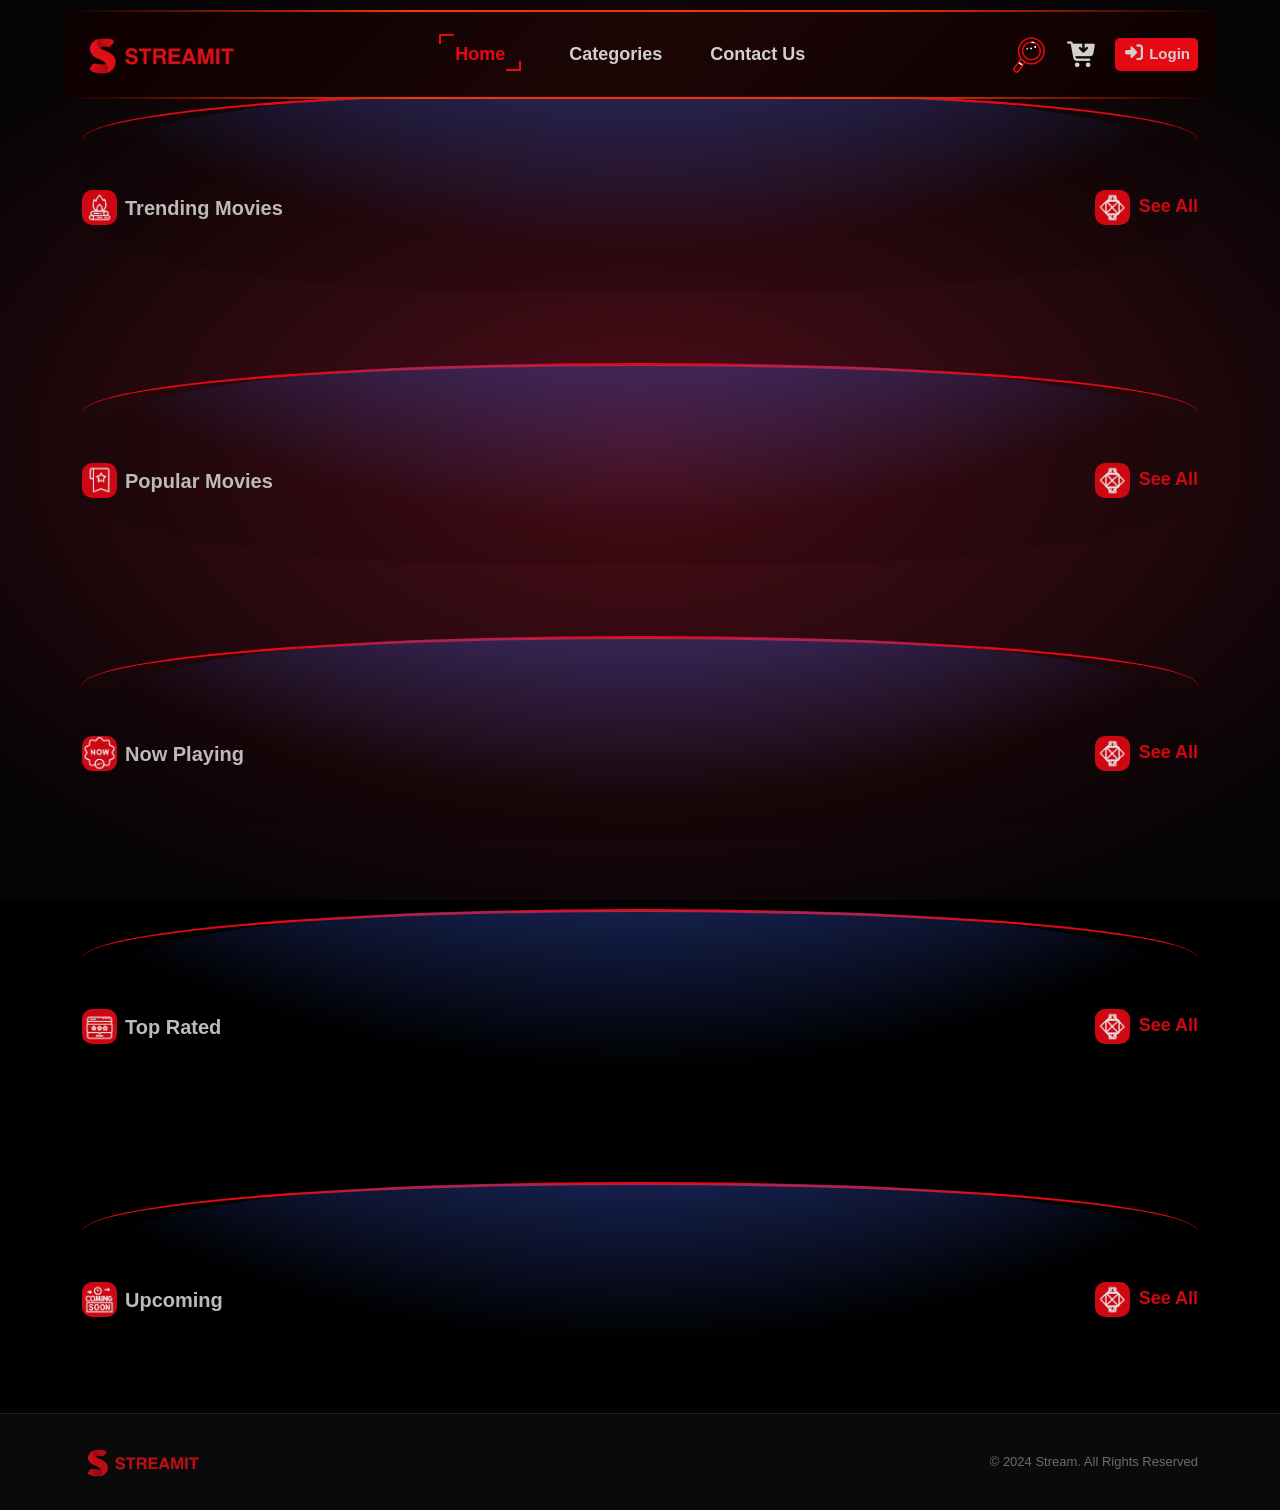
==== Home/index.html @ dde56bb0 "add the files of Movie" ====
<!DOCTYPE html>
<html lang="en">

<head>
    <meta charset="UTF-8">
    <meta name="viewport" content="width=device-width, initial-scale=1.0">
    <title>Home</title>
    <link rel="icon" href="../global/images/logo.png">
    <link rel="stylesheet" href="../global/css/all.min.css">
    <link rel="stylesheet" href="../global/css/plugins/bootstrap.css">
    <link rel="stylesheet" href="css/plugins/swiper.css">
    <link rel="stylesheet" href="../global/css/global.css">
    <link rel="stylesheet" href="css/home.css">
</head>

<body>
    <div class="backgrounds"></div>
    <!-- *Navigation Bar -->
    <nav class="navbar navbar-expand-lg">
        <div class="effect"></div>
        <div class="container">
            <a class="navbar-brand" href="./index.html">
                <img src="../global/images/stream_logo.png" class="img-fluid" alt="">
            </a>
            <button class="navbar-toggler" type="button" data-bs-toggle="collapse"
                data-bs-target="#navbarSupportedContent" aria-controls="navbarSupportedContent" aria-expanded="false"
                aria-label="Toggle navigation">
                <span></span>
                <span class="middel my-2"></span>
                <span></span>
            </button>
            <div class="collapse navbar-collapse" id="navbarSupportedContent">
                <ul class="navbar-nav m-auto mb-2 mb-lg-0 d-flex justify-content-center align-items-center">

                    <li class="nav-item link me-lg-3">
                        <a class="nav-link p-3 active" aria-current="page" href="./index.html">Home</a>
                    </li>

                    <li class="nav-item link ms-lg-3">
                        <a class="nav-link p-3" href="#">Categories</a>
                    </li>

                    <li class="nav-item link ms-lg-3">
                        <a class="nav-link p-3" href="../contact_us/contact.html">Contact Us</a>
                    </li>
                </ul>

                <ul class="navbar-nav icons d-flex align-items-center justify-content-center flex-row flex-wrap">

                </ul>
            </div>
        </div>
    </nav>

    <!-- * Header -->
    <header id="Home" class="mb-5">
        <div class="swiper mySwiper position-relative">
            <div class="swiper-wrapper">
            </div>
            <div class="ping part1 position-absolute">
                <div class="swiper-button-next icon d-none d-lg-flex"></div>
            </div>
            <div class="ping part2 position-absolute">
                <div class="swiper-button-prev icon d-none d-lg-flex"></div>
            </div>
        </div>
    </header>

    <!-- *section trending -->
    <section id="Trending" class="cardsMovies" data-name="trending">
        <div class="container">
            <div class="line-effect"></div>
            <div class="body d-flex align-items-center justify-content-between">
                <div class="head d-flex align-items-center justify-content-center">
                    <img src="images/bonfire.gif" alt="" class="img-fluid me-2 gif">
                    <h2 class="text-center mb-0"> Trending Movies </h2>
                </div>

                <div class="see-all">
                    <img src="images/abstract-shape.gif" alt="" class="img-fluid me-1 gif">
                    <a href="#" class="text-decoration-none">See All</a>
                </div>
            </div>

            <div class="content mt-5">
                <div class="container">
                    <div class="swiper moviesSwiper">
                        <div class="swiper-wrapper">

                        </div>
                        <div class="swiper-button-next arrow next"></div>
                        <div class="swiper-button-prev arrow prev"></div>
                    </div>
                </div>
            </div>
        </div>
    </section>

    <!--* section popular -->
    <section id="Popular" class="mb-5 cardsMovies" data-name="popular">
        <div class="container">
            <div class="line-effect"></div>
            <div class="body d-flex align-items-center justify-content-between">
                <div class="head d-flex align-items-center justify-content-center">
                    <img src="images/bookmark.gif" alt="" class="img-fluid me-2 gif">
                    <h2 class="text-center mb-0"> Popular Movies</h2>
                </div>

                <div class="see-all">
                    <img src="images/abstract-shape.gif" alt="" class="img-fluid me-1 gif">
                    <a href="#" class="text-decoration-none">See All</a>
                </div>
            </div>

            <div class="content mt-5">
                <div class="container">
                    <div class="swiper moviesSwiper">
                        <div class="swiper-wrapper">

                        </div>
                        <div class="swiper-button-next arrow next"></div>
                        <div class="swiper-button-prev arrow prev"></div>
                    </div>
                </div>
            </div>
        </div>
    </section>

    <!--* section Now playing -->
    <section id="Now" class="mb-5 cardsMovies" data-name="nowPlaying">
        <div class="container">
            <div class="line-effect"></div>
            <div class="body d-flex align-items-center justify-content-between">
                <div class="head d-flex align-items-center justify-content-center">
                    <img src="images/now.gif" alt="" class="img-fluid me-2 gif">
                    <h2 class="text-center mb-0"> Now Playing </h2>
                </div>

                <div class="see-all">
                    <img src="images/abstract-shape.gif" alt="" class="img-fluid me-1 gif">
                    <a href="#" class="text-decoration-none">See All</a>
                </div>
            </div>

            <div class="content mt-5">
                <div class="container">
                    <div class="swiper moviesSwiper">
                        <div class="swiper-wrapper">

                        </div>
                        <div class="swiper-button-next arrow next"></div>
                        <div class="swiper-button-prev arrow prev"></div>
                    </div>
                </div>
            </div>
        </div>
    </section>

    <!-- * section top rated -->
    <section id="TopRated" class="mb-5 cardsMovies" data-name="topRated">
        <div class="container">
            <div class="line-effect"></div>
            <div class="body d-flex align-items-center justify-content-between">
                <div class="head d-flex align-items-center justify-content-center">
                    <img src="images/window-review.gif" alt="" class="img-fluid me-2 gif">
                    <h2 class="text-center mb-0"> Top Rated</h2>
                </div>

                <div class="see-all">
                    <img src="images/abstract-shape.gif" alt="" class="img-fluid me-1 gif">
                    <a href="#" class="text-decoration-none">See All</a>
                </div>
            </div>

            <div class="content mt-5">
                <div class="container">
                    <div class="swiper moviesSwiper">
                        <div class="swiper-wrapper">

                        </div>
                        <div class="swiper-button-next arrow next"></div>
                        <div class="swiper-button-prev arrow prev"></div>
                    </div>
                </div>
            </div>
        </div>
    </section>

    <!-- * section upcoming -->
    <section id="Upcoming" class="mb-5 cardsMovies" data-name="upcoming">
        <div class="container">
            <div class="line-effect"></div>
            <div class="body d-flex align-items-center justify-content-between">
                <div class="head d-flex align-items-center justify-content-center">
                    <img src="images/coming-soon.gif" alt="" class="img-fluid me-2 gif">
                    <h2 class="text-center mb-0"> Upcoming</h2>
                </div>

                <div class="see-all">
                    <img src="images/abstract-shape.gif" alt="" class="img-fluid me-1 gif">
                    <a href="#" class="text-decoration-none">See All</a>
                </div>
            </div>

            <div class="content mt-5">
                <div class="container">
                    <div class="swiper moviesSwiper">
                        <div class="swiper-wrapper">

                        </div>
                        <div class="swiper-button-next arrow next"></div>
                        <div class="swiper-button-prev arrow prev"></div>
                    </div>
                </div>
            </div>
        </div>
    </section>

    <!-- * popup video -->
    <div class="popup" data-name="video">
        <div class="box">
            <iframe width="100%" height="100%" allowfullscreen src="https://www.youtube-nocookie.com/embed/"
                frameborder="0"></iframe>
        </div>
    </div>


    <!--* popup cart -->
    <div class="popup" data-name="cart">
        <div class="box py-4 px-3">
            <div class="head mb-4">
                <p>Cart (1)</p>
                <div class="exit" onclick="closePopup()">
                    <i class="fa-solid fa-delete-left"></i>
                </div>
            </div>
            <div class="empty d-none justify-content-center align-items-center flex-column w-100 h-100 text-center">
                <div class="item">
                    <img src="images/empty-cart-img.png" class="img-fluid" alt="">
                    <p class="mb-0 mt-4">Your bag is empty add a few items</p>
                </div>
            </div>
            <div class="cards">
                <div class="row">
                    
                </div>
            </div>
        </div>
    </div>


    <!-- * Footer -->
    <footer class="py-4 mt-5">
        <div class="container">
            <div class="row align-items-center">
                <div class="col-6">
                    <img src="../global/images/stream_logo.png" class="img-fluid" alt="">
                </div>
                <div class="col-6 text-center text-md-end">
                    <p class="mb-0">© 2024 Stream. All Rights Reserved</p>
                </div>
            </div>
        </div>
    </footer>

    <script src="js/plugins/swiper.js"></script>
    <script src="../global/js/plugins/bootstrap.js"></script>
    <script src="../global/js/globalFunction.js"></script>
    <script src="js/homeFunction.js"></script>
    <script src="../global/js/global.js"></script>
    <script src="js/home.js"></script> 

</body>

</html>
---- global/css/global.css ----
:root {
  --mainColor: #E50914;
  --secondColor: #BDF0C1;
  --textColor-first: #000000;
  --textColor-second: #D1D0CF;
}

.navbar {
  position: fixed;
  top: 10px;
  right: initial;
  bottom: initial;
  left: 50%;
  z-index: 1000;
  width: 90%;
  height: initial;
  transform: translate(-50%);
  background: linear-gradient(135deg, #0d0000 0%, #1c0606 50%, #0d0000 100%);
  border-radius: 10px;
}
.navbar::before, .navbar::after {
  content: "";
  display: block;
  width: 100%;
  height: 1.5px;
  position: absolute;
  top: initial;
  right: initial;
  bottom: initial;
  left: 0;
  z-index: initial;
  background: linear-gradient(90deg, transparent 0%, #ff3300 30%, #ff2f00 50%, #ff3300 70%, transparent 100%);
  animation: topline 3s ease-in-out infinite;
}
.navbar::before {
  top: 0;
}
.navbar::after {
  bottom: 0;
}
@keyframes topline {
  0%, 100% {
    opacity: 0.3;
  }
  50% {
    opacity: 1;
  }
}
.navbar .effect {
  position: absolute;
  top: 0;
  right: initial;
  bottom: initial;
  left: -15%;
  z-index: 1;
  width: 100px;
  height: 100%;
  background: linear-gradient(90deg, transparent, rgba(255, 40, 0, 0.02), rgba(255, 40, 0, 0.05), rgba(255, 40, 0, 0.02), transparent);
  animation: effect 4s linear infinite;
}
@keyframes effect {
  0% {
    left: -15%;
  }
  100% {
    left: 115%;
  }
}
.navbar .navbar-brand {
  width: 12%;
}
@media (max-width: 1300px) {
  .navbar .navbar-brand {
    width: 40%;
  }
}
@media (min-width: 576px) and (max-width: 1300px) {
  .navbar .navbar-brand {
    width: 30%;
  }
}
@media (min-width: 768px) and (max-width: 1300px) {
  .navbar .navbar-brand {
    width: 25%;
  }
}
@media (min-width: 992px) and (max-width: 1300px) {
  .navbar .navbar-brand {
    width: 20%;
  }
}
@media (min-width: 1181px) and (max-width: 1300px) {
  .navbar .navbar-brand {
    width: 14%;
  }
}
.navbar .navbar-toggler {
  border: 1px solid var(--mainColor);
  box-shadow: none;
  width: 45px;
  height: 40px;
  padding: 0;
}
.navbar .navbar-toggler span {
  width: 70%;
  margin: auto;
  height: 2px;
  background-color: var(--mainColor);
  display: block;
}
.navbar .collapse ul li {
  font-weight: 600;
  position: relative;
  font-size: 18px;
  color: var(--textColor-second);
}
.navbar .collapse ul li.dropdown a.dropdown-toggle i {
  font-size: 18px;
}
.navbar .collapse ul li.dropdown a.dropdown-toggle::after {
  content: initial;
}
.navbar .collapse ul li.dropdown a.dropdown-toggle {
  padding: 10px;
  border: 2px solid var(--mainColor);
  border-radius: 10px;
  color: var(--textColor-second);
}
.navbar .collapse ul li.dropdown ul {
  background: linear-gradient(135deg, #0d0000 0%, #1c0606 50%, #0d0000 100%);
}
.navbar .collapse ul li.link a {
  color: var(--textColor-second);
}
.navbar .collapse ul li.link a::after, .navbar .collapse ul li.link a::before {
  content: "";
  display: block;
  width: 15px;
  height: 10px;
  position: absolute;
  top: initial;
  right: initial;
  bottom: initial;
  left: initial;
  z-index: initial;
  transform: translateY(-7px) rotate(45deg);
  transition: all 0.5s;
  opacity: 0;
}
.navbar .collapse ul li.link a::before {
  left: 0;
  border-top: 2px solid var(--mainColor);
  border-left: 2px solid var(--mainColor);
}
.navbar .collapse ul li.link a::after {
  right: 0;
  border-bottom: 2px solid var(--mainColor);
  border-right: 2px solid var(--mainColor);
}
.navbar .collapse ul li.link a:hover, .navbar .collapse ul li.link a.active {
  color: var(--mainColor);
}
.navbar .collapse ul li.link a:hover::after, .navbar .collapse ul li.link a:hover::before, .navbar .collapse ul li.link a.active::after, .navbar .collapse ul li.link a.active::before {
  opacity: 1;
  transform: translateY(-7px) rotate(0);
}
.navbar .collapse ul li i {
  color: var(--textColor-second);
  font-size: 25px;
  cursor: pointer;
  transition: all 0.3s;
}
.navbar .collapse ul li i:hover {
  color: var(--mainColor);
}
.navbar .collapse ul.icons li {
  position: relative;
}
.navbar .collapse ul.icons li span i {
  font-size: 18px;
}
@media (max-width: 1300px) {
  .navbar .collapse ul.icons li.searchLi {
    width: 100%;
    margin-bottom: 14px;
  }
}
@media (min-width: 768px) and (max-width: 1300px) {
  .navbar .collapse ul.icons li.searchLi {
    width: initial;
    margin-bottom: initial;
  }
}
.navbar .collapse ul.icons li img.seaGif {
  width: 45px !important;
  height: 45px !important;
  cursor: pointer;
  transition: all 0.5s;
  opacity: 1;
  pointer-events: initial;
}
.navbar .collapse ul.icons li img.seaGif.hide {
  transform: translateX(30px);
  opacity: 0;
  pointer-events: none;
}
.navbar .collapse ul.icons li input {
  position: absolute;
  top: 50%;
  right: -500%;
  bottom: initial;
  left: initial;
  z-index: initial;
  width: 250px;
  height: 40px;
  transform: translateY(-50%);
  background-color: var(--textColor-first);
  border: 1px solid var(--mainColor);
  box-shadow: none;
  color: var(--textColor-second);
  transition: all 0.5s;
  opacity: 0;
  pointer-events: none;
}
@media (min-width: 992px) and (max-width: 1300px) {
  .navbar .collapse ul.icons li input {
    width: 160px;
  }
}
@media (min-width: 1181px) and (max-width: 1300px) {
  .navbar .collapse ul.icons li input {
    width: 250px;
  }
}
.navbar .collapse ul.icons li input::placeholder {
  color: var(--textColor-second);
}
.navbar .collapse ul.icons li input.active {
  right: 0;
}
@media (max-width: 1300px) {
  .navbar .collapse ul.icons li input.active {
    right: 50%;
    transform: translate(50%, -50%);
  }
}
@media (min-width: 768px) and (max-width: 1300px) {
  .navbar .collapse ul.icons li input.active {
    right: 0;
    transform: translateY(-50%);
  }
}
.navbar .collapse ul.icons li input.active {
  opacity: 1;
  pointer-events: initial;
  transition-delay: 0.2s;
}
.navbar .collapse ul.icons li .search-results {
  position: absolute;
  top: 100%;
  right: 0;
  bottom: initial;
  left: initial;
  z-index: 999;
  width: 250px;
  max-height: 400px;
  overflow-y: auto;
  background-color: #1a1a1a;
  border-radius: 5px;
  display: none;
}
@media (max-width: 1300px) {
  .navbar .collapse ul.icons li .search-results {
    max-height: 200px;
  }
}
@media (min-width: 576px) and (max-width: 1300px) {
  .navbar .collapse ul.icons li .search-results {
    max-height: 210px;
  }
}
@media (min-width: 992px) and (max-width: 1300px) {
  .navbar .collapse ul.icons li .search-results {
    max-height: 400px;
  }
}
.navbar .collapse ul.icons li .search-results::-webkit-scrollbar {
  width: 5px;
}
.navbar .collapse ul.icons li .search-results::-webkit-scrollbar-track {
  background: transparent;
}
.navbar .collapse ul.icons li .search-results::-webkit-scrollbar-thumb {
  background-color: rgba(255, 255, 255, 0.2);
  border-radius: 10px;
}
.navbar .collapse ul.icons li .search-results::-webkit-scrollbar-thumb:hover {
  background-color: rgba(255, 255, 255, 0.4);
}
.navbar .collapse ul.icons li .search-results.show {
  display: block;
}
.navbar .collapse ul.icons li .search-results .item {
  padding: 8px 12px;
  cursor: pointer;
  color: var(--textColor-second);
}
.navbar .collapse ul.icons li .search-results .item:hover {
  background-color: rgba(255, 255, 255, 0.1);
}
.navbar .collapse ul.icons li .search-results .item img {
  width: 60px;
  height: 80px;
  object-fit: cover;
  margin-right: 10px;
  border-radius: 3px;
}
@media (max-width: 1300px) {
  .navbar .collapse ul.icons li .search-results .item img {
    width: 40px;
    height: 60px;
  }
}
.navbar .collapse ul.icons li .search-results .no-result {
  padding: 12px;
  text-align: center;
  color: #aaa;
}

.cardsMovies {
  margin-block: 90px;
}
.cardsMovies .content .moviesSwiper .swiper-slide {
  position: relative;
  border-radius: 5px;
  overflow: hidden;
  height: 300px;
}
.cardsMovies .content .moviesSwiper .swiper-slide img {
  transition: all 0.5s;
  object-fit: cover;
  height: 100%;
  width: 100%;
}
.cardsMovies .content .moviesSwiper .swiper-slide .body {
  position: absolute;
  top: 0;
  right: initial;
  bottom: initial;
  left: 0;
  z-index: initial;
  background-color: rgba(0, 0, 0, 0.5);
  width: 100%;
  opacity: 0;
  transition: all 0.3s;
}
.cardsMovies .content .moviesSwiper .swiper-slide .body .layout {
  color: var(--textColor-second);
  width: 100%;
  transform: translateY(100%);
}
.cardsMovies .content .moviesSwiper .swiper-slide .body .layout ul.type li {
  background-color: rgb(47, 37, 4);
  color: var(--textColor-second);
  font-size: 11px;
  padding: 5px;
  border-radius: 5px;
}
@media (max-width: 1300px) {
  .cardsMovies .content .moviesSwiper .swiper-slide .body .layout ul.type li {
    font-size: 13px;
  }
}
@media (min-width: 371px) and (max-width: 1300px) {
  .cardsMovies .content .moviesSwiper .swiper-slide .body .layout ul.type li {
    font-size: 12px;
  }
}
.cardsMovies .content .moviesSwiper .swiper-slide .body .layout h6 {
  font-size: 15px;
  font-weight: 600;
  color: var(--textColor-second);
}
@media (min-width: 371px) and (max-width: 1300px) {
  .cardsMovies .content .moviesSwiper .swiper-slide .body .layout h6 {
    font-size: 14px;
  }
}
.cardsMovies .content .moviesSwiper .swiper-slide .body .layout ul.cat li {
  color: #AAAAA9;
  font-size: 12px;
}
@media (max-width: 1300px) {
  .cardsMovies .content .moviesSwiper .swiper-slide .body .layout ul.cat li {
    font-weight: 700;
    font-size: 11px;
  }
}
.cardsMovies .content .moviesSwiper .swiper-slide .body .layout .back_drop .add_cart {
  position: relative;
}
.cardsMovies .content .moviesSwiper .swiper-slide .body .layout .back_drop .add_cart .text {
  position: absolute;
  top: -50px;
  right: initial;
  bottom: initial;
  left: 0;
  z-index: 4;
  font-size: 15px;
  border-radius: 5px;
  background-color: var(--textColor-first);
  width: max-content;
  padding: 8px;
  opacity: 0;
  transition-duration: 0.2s;
}
.cardsMovies .content .moviesSwiper .swiper-slide .body .layout .back_drop .add_cart img {
  width: 40px;
  height: 40px;
  cursor: pointer;
  transition: all 0.5s;
}
.cardsMovies .content .moviesSwiper .swiper-slide .body .layout .back_drop .add_cart img.add {
  transform: translateX(0);
}
.cardsMovies .content .moviesSwiper .swiper-slide .body .layout .back_drop .add_cart img.add.hide {
  transform: translateX(-300%);
}
.cardsMovies .content .moviesSwiper .swiper-slide .body .layout .back_drop .add_cart img.delete {
  transform: translateX(-300%);
}
.cardsMovies .content .moviesSwiper .swiper-slide .body .layout .back_drop .add_cart img.delete.show {
  transform: translateX(0);
}
@media (min-width: 371px) and (max-width: 1300px) {
  .cardsMovies .content .moviesSwiper .swiper-slide .body .layout .back_drop .add_cart img {
    width: 30px;
    height: 30px;
  }
}
.cardsMovies .content .moviesSwiper .swiper-slide .body .layout .back_drop .add_cart:hover .text {
  opacity: 1;
}
.cardsMovies .content .moviesSwiper .swiper-slide .body .layout .back_drop .btn {
  border: none;
}
@media (min-width: 371px) and (max-width: 1300px) {
  .cardsMovies .content .moviesSwiper .swiper-slide .body .layout .back_drop .btn {
    font-size: 12px;
  }
}
.cardsMovies .content .moviesSwiper .swiper-slide:hover img {
  transform: scale(1.2);
}
.cardsMovies .content .moviesSwiper .swiper-slide:hover .body {
  opacity: 1;
}
.cardsMovies .content .moviesSwiper .swiper-slide:hover .body .layout {
  transform: translateY(0);
  transition: all 0.5s;
}

footer {
  background-color: #0a0a0a;
  border-top: 1px solid rgba(255, 255, 255, 0.08);
}
footer .container .row img {
  width: 120px;
  opacity: 0.85;
  transition: opacity 0.3s;
}
footer .container .row img:hover {
  opacity: 1;
}
footer .container .row p {
  color: rgba(255, 255, 255, 0.4);
  font-size: 13px;
}

body {
  position: relative;
  background-color: var(--textColor-first);
  font-family: "Roboto", sans-serif;
}
body::-webkit-scrollbar {
  width: 5px;
}
body::-webkit-scrollbar-track {
  background: transparent;
}
body::-webkit-scrollbar-thumb {
  background-color: rgba(255, 255, 255, 0.2);
  border-radius: 10px;
}
body::-webkit-scrollbar-thumb:hover {
  background-color: rgba(255, 255, 255, 0.4);
}

.mainColor {
  color: var(--mainColor);
  font-weight: 700;
}

/* *custom scrollbar */
html::-webkit-scrollbar {
  width: 10px;
}

html::-webkit-scrollbar-track {
  background: #333435;
}

html::-webkit-scrollbar-thumb {
  background-color: var(--main-color);
  border-radius: 15px;
}

.popup {
  position: fixed;
  top: 0;
  right: initial;
  bottom: initial;
  left: 0;
  z-index: 10000;
  width: 100%;
  height: 100%;
  backdrop-filter: blur(2px);
  background-color: rgba(0, 0, 0, 0.5);
  display: flex;
  justify-content: center;
  align-items: center;
  display: none;
}
.popup.active {
  display: flex;
}
.popup .box {
  width: 50%;
  height: 400px;
  opacity: 0;
  transition-duration: 1s;
}
.popup.show .box {
  opacity: 1;
}
.popup[data-name=cart] {
  display: none;
  height: 100%;
  overflow-y: auto;
}
.popup[data-name=cart] .box {
  margin: 20px auto;
  transform: translateY(-200%);
  transition: all 1s;
  opacity: 1;
  position: relative;
  background-color: #17171B;
  color: var(--textColor-second);
  border-radius: 10px;
  height: auto;
}
@media (max-width: 1300px) {
  .popup[data-name=cart] .box {
    width: 300px;
  }
}
@media (min-width: 576px) and (max-width: 1300px) {
  .popup[data-name=cart] .box {
    width: 400px;
  }
}
@media (min-width: 768px) and (max-width: 1300px) {
  .popup[data-name=cart] .box {
    width: 500px;
  }
}
@media (min-width: 992px) and (max-width: 1300px) {
  .popup[data-name=cart] .box {
    width: 700px;
  }
}
.popup[data-name=cart] .box .head p {
  font-size: 25px;
  font-weight: 600;
}
.popup[data-name=cart] .box .head .exit {
  position: absolute;
  top: 25px;
  right: 20px;
  bottom: initial;
  left: initial;
  z-index: initial;
}
.popup[data-name=cart] .box .head .exit i {
  cursor: pointer;
  color: var(--textColor-second);
  transition: all 0.3s;
  font-size: 25px;
}
.popup[data-name=cart] .box .head .exit i:hover {
  color: var(--mainColor);
}
.popup[data-name=cart] .box .empty .item {
  width: 300px;
  height: auto;
}
@media (max-width: 1300px) {
  .popup[data-name=cart] .box .empty .item {
    width: 200px;
  }
  .popup[data-name=cart] .box .empty .item p {
    font-size: 12px;
  }
}
@media (min-width: 768px) and (max-width: 1300px) {
  .popup[data-name=cart] .box .empty .item {
    width: 250px;
  }
  .popup[data-name=cart] .box .empty .item p {
    font-size: 16px;
  }
}
.popup[data-name=cart] .box .cards .item {
  position: relative;
  overflow: hidden;
  height: 300px;
  width: 100%;
  border-radius: 10px;
}
@media (max-width: 1300px) {
  .popup[data-name=cart] .box .cards .item {
    max-width: 200px;
    margin: auto;
  }
}
.popup[data-name=cart] .box .cards .item img {
  transition: all 0.5s;
  object-fit: cover;
}
.popup[data-name=cart] .box .cards .item .body {
  position: absolute;
  top: 0;
  right: initial;
  bottom: initial;
  left: 0;
  z-index: initial;
  width: 100%;
  height: 100%;
  background-color: rgba(0, 0, 0, 0.5);
  opacity: 0;
  transition: all 0.3s;
}
.popup[data-name=cart] .box .cards .item .body .layout .delete {
  position: absolute;
  top: 10px;
  right: 10px;
  bottom: initial;
  left: initial;
  z-index: initial;
}
.popup[data-name=cart] .box .cards .item .body .layout .delete i {
  cursor: pointer;
  color: var(--textColor-second);
  transition: all 0.3s;
  font-size: 18px;
}
.popup[data-name=cart] .box .cards .item .body .layout .delete i:hover {
  color: var(--mainColor);
}
.popup[data-name=cart] .box .cards .item .body .layout .info h3 {
  font-size: 18px;
  color: var(--mainColor);
  font-weight: 600;
}
.popup[data-name=cart] .box .cards .item .body .layout .info p {
  color: #c2c2c2;
  font-size: 12px;
}
.popup[data-name=cart] .box .cards .item .body .layout .info .btn {
  border: none;
}
.popup[data-name=cart] .box .cards .item:hover img {
  transform: scale(1.2);
}
.popup[data-name=cart] .box .cards .item:hover .body {
  opacity: 1;
}
.popup[data-name=cart].active {
  display: block;
}
.popup[data-name=cart].show .box {
  transform: translateY(0%);
}

img {
  user-select: none;
}

img.gif {
  width: 50px;
  height: 50px;
  background-color: var(--mainColor);
  border-radius: 10px;
}
@media (max-width: 1300px) {
  img.gif {
    width: 35px;
    height: 35px;
  }
}

.mainButton {
  background-color: var(--mainColor);
  color: var(--textColor-second);
  padding: 5px 15px;
  border-radius: 5px;
  position: relative;
  transition: all 0.5s;
  overflow: hidden;
  margin: auto;
}
@media (min-width: 992px) and (max-width: 1300px) {
  .mainButton {
    font-size: 15px;
  }
}
.mainButton::after, .mainButton::before {
  content: "";
  display: block;
  width: 100%;
  height: 100%;
  position: absolute;
  top: 0;
  right: initial;
  bottom: initial;
  left: initial;
  z-index: initial;
  background-color: #8E0E00;
  transition: all 0.5s;
}
.mainButton::before {
  left: 100%;
}
.mainButton::after {
  left: -100%;
}
.mainButton:hover {
  color: var(--textColor-second);
}
.mainButton:hover::after {
  left: 0;
}
.mainButton:hover::before {
  left: 0;
}

/*# sourceMappingURL=global.css.map */
---- Home/css/home.css ----
.backgrounds {
  position: fixed;
  z-index: -1;
  inset: 0;
  background: linear-gradient(0deg, rgba(0, 0, 0, 0.6), rgba(0, 0, 0, 0.6)), radial-gradient(68% 58% at 50% 50%, #c81e3a 0%, #a51d35 16%, #0a0a0a 100%);
}

#Home .swiper .swiper-slide {
  width: 80%;
  font-size: 18px;
  height: 90dvh;
  display: flex;
  justify-content: center;
  align-items: center;
  opacity: 0.5;
  filter: blur(0.1875em);
  transition-duration: 0.7s;
}
#Home .swiper .swiper-slide .bg_header {
  position: absolute;
  top: 0;
  right: initial;
  bottom: initial;
  left: 0;
  z-index: initial;
  width: 100%;
  height: 100%;
}
#Home .swiper .swiper-slide .content .part2 .item, #Home .swiper .swiper-slide .content .part1 .item .btn, #Home .swiper .swiper-slide .content .part1 .item .overview p, #Home .swiper .swiper-slide .content .part1 .item .date, #Home .swiper .swiper-slide .content .part1 .item .time, #Home .swiper .swiper-slide .content .part1 .item .stars, #Home .swiper .swiper-slide .content .part1 .item h2 {
  transform: translateX(30px);
  opacity: 0;
}
@media (max-width: 1300px) {
  #Home .swiper .swiper-slide .content .part1 {
    margin-top: 80px;
  }
}
@media (min-width: 992px) and (max-width: 1300px) {
  #Home .swiper .swiper-slide .content .part1 {
    margin-top: 0;
  }
}
#Home .swiper .swiper-slide .content .part1 .item h2 {
  font-size: 39px;
  color: var(--mainColor);
  font-weight: 600;
}
@media (max-width: 1300px) {
  #Home .swiper .swiper-slide .content .part1 .item h2 {
    font-size: 25px;
  }
}
@media (min-width: 576px) and (max-width: 1300px) {
  #Home .swiper .swiper-slide .content .part1 .item h2 {
    font-size: 30px;
  }
}
@media (min-width: 992px) and (max-width: 1300px) {
  #Home .swiper .swiper-slide .content .part1 .item h2 {
    font-size: 35px;
  }
}
#Home .swiper .swiper-slide .content .part1 .item .stars {
  color: yellow;
  font-size: 14px;
}
@media (max-width: 1300px) {
  #Home .swiper .swiper-slide .content .part1 .item .stars {
    width: 100%;
  }
}
@media (min-width: 768px) and (max-width: 1300px) {
  #Home .swiper .swiper-slide .content .part1 .item .stars {
    width: initial;
  }
}
#Home .swiper .swiper-slide .content .part1 .item .time {
  color: #AAAAA9;
  font-size: 14px;
}
@media (max-width: 1300px) {
  #Home .swiper .swiper-slide .content .part1 .item .time {
    font-weight: 600;
  }
}
#Home .swiper .swiper-slide .content .part1 .item .date {
  color: #AAAAA9;
  font-size: 14px;
}
@media (max-width: 1300px) {
  #Home .swiper .swiper-slide .content .part1 .item .date {
    font-weight: 600;
  }
}
#Home .swiper .swiper-slide .content .part1 .item .overview p {
  color: #d1d1d1;
}
@media (max-width: 1300px) {
  #Home .swiper .swiper-slide .content .part1 .item .overview p {
    font-size: 12px;
  }
}
@media (min-width: 768px) and (max-width: 1300px) {
  #Home .swiper .swiper-slide .content .part1 .item .overview p {
    font-size: 14px;
  }
}
#Home .swiper .swiper-slide .content .part1 .item .btn {
  border: none;
}
#Home .swiper .swiper-slide .content .part2 .item img {
  width: 40%;
  cursor: pointer;
}
@media (max-width: 1300px) {
  #Home .swiper .swiper-slide .content .part2 .item img {
    width: 45%;
  }
}
@media (min-width: 371px) and (max-width: 1300px) {
  #Home .swiper .swiper-slide .content .part2 .item img {
    width: 25%;
  }
}
@media (min-width: 768px) and (max-width: 1300px) {
  #Home .swiper .swiper-slide .content .part2 .item img {
    width: 30%;
  }
}
@media (min-width: 992px) and (max-width: 1300px) {
  #Home .swiper .swiper-slide .content .part2 .item img {
    width: 40%;
  }
}
#Home .swiper .swiper-slide .content .part2 .item h4 {
  font-size: 30px;
  color: var(--mainColor);
  font-weight: 700;
  margin-bottom: 0;
}
@media (max-width: 1300px) {
  #Home .swiper .swiper-slide .content .part2 .item h4 {
    font-size: 20px;
  }
}
@media (min-width: 992px) and (max-width: 1300px) {
  #Home .swiper .swiper-slide .content .part2 .item h4 {
    font-weight: 500;
  }
}
@media (min-width: 1181px) and (max-width: 1300px) {
  #Home .swiper .swiper-slide .content .part2 .item h4 {
    font-size: 20px;
    font-weight: 600;
  }
}
#Home .swiper .swiper-slide.swiper-slide-active {
  filter: blur(0);
  opacity: 1;
}
#Home .swiper .swiper-slide.swiper-slide-active::before {
  content: "";
  position: absolute;
  top: 0;
  inset-inline-start: 0;
  width: 90%;
  height: 100%;
  width: 100%;
  background: linear-gradient(90deg, rgba(0, 0, 0, 0.9), rgba(0, 0, 0, 0.9) 15%, rgba(0, 0, 0, 0));
  z-index: 1;
}
#Home .swiper .swiper-slide.swiper-slide-active .content .part2 .item, #Home .swiper .swiper-slide.swiper-slide-active .content .part1 .item .btn, #Home .swiper .swiper-slide.swiper-slide-active .content .part1 .item .overview p, #Home .swiper .swiper-slide.swiper-slide-active .content .part1 .item .date, #Home .swiper .swiper-slide.swiper-slide-active .content .part1 .item .time, #Home .swiper .swiper-slide.swiper-slide-active .content .part1 .item .stars, #Home .swiper .swiper-slide.swiper-slide-active .content .part1 .item h2 {
  transform: translateX(0);
  opacity: 1;
}
#Home .swiper .swiper-slide.swiper-slide-active .content .part1 .item h2 {
  transition: all 1.5s 0.2s;
}
#Home .swiper .swiper-slide.swiper-slide-active .content .part1 .item .stars {
  transition: all 1s 0.3s;
}
#Home .swiper .swiper-slide.swiper-slide-active .content .part1 .item .time {
  transition: all 1s 0.6s;
}
#Home .swiper .swiper-slide.swiper-slide-active .content .part1 .item .date {
  transition: all 1s 0.9s;
}
#Home .swiper .swiper-slide.swiper-slide-active .content .part1 .item .overview p {
  transition: all 1s 1.2s;
}
#Home .swiper .swiper-slide.swiper-slide-active .content .part1 .item .btn {
  transition: all 1s 1.5s;
}
#Home .swiper .swiper-slide.swiper-slide-active .content .part2 .item {
  transition: all 1s 1.4s;
}
#Home .swiper .ping {
  height: 100%;
  width: 100px;
  top: 0;
  z-index: 3;
  transition: all 0.5s;
}
#Home .swiper .ping.part1 {
  right: -10%;
  background: linear-gradient(270deg, rgba(0, 0, 0, 0.9), rgba(0, 0, 0, 0.9) 15%, rgba(0, 0, 0, 0));
}
#Home .swiper .ping.part2 {
  left: -10%;
  background: linear-gradient(90deg, rgba(0, 0, 0, 0.9), rgba(0, 0, 0, 0.9) 15%, rgba(0, 0, 0, 0));
}
#Home .swiper .ping .icon {
  color: var(--mainColor);
  display: flex;
  justify-content: center;
  align-items: center;
  border: 1px solid var(--mainColor);
  border-radius: 100%;
  transition: tranform 0.5s 1s, hover 0.5s;
}
#Home .swiper .ping .icon.swiper-button-prev {
  left: -10%;
}
#Home .swiper .ping .icon.swiper-button-next {
  right: -10%;
}
#Home .swiper .ping .icon:hover {
  background-color: var(--mainColor);
}
#Home .swiper .ping .icon:hover .swiper-navigation-icon {
  color: var(--textColor-second);
}
#Home .swiper .ping .icon .swiper-navigation-icon {
  width: 20px;
  height: 20px;
}
#Home:hover .swiper .ping.part1 {
  right: 0;
}
#Home:hover .swiper .ping.part2 {
  left: 0;
}
#Home:hover .swiper .ping .icon.swiper-button-prev {
  left: 20px;
}
#Home:hover .swiper .ping .icon.swiper-button-next {
  right: 20px;
}

.cardsMovies .line-effect {
  position: relative;
}
.cardsMovies .line-effect::before {
  content: "";
  display: block;
  width: 100%;
  height: 100px;
  border-radius: 50%;
  border-top: 3px solid var(--mainColor);
}
.cardsMovies .line-effect::after {
  content: "";
  display: block;
  width: 100%;
  height: 200px;
  position: absolute;
  top: 2px;
  right: initial;
  bottom: initial;
  left: 50%;
  z-index: initial;
  pointer-events: none;
  transform: translateX(-50%);
  border-radius: 39%;
  background: radial-gradient(100% 500% at 50% -420%, rgba(64, 97, 231, 0.4) 80%, rgba(0, 0, 0, 0.1) 100%);
}
.cardsMovies .body .head h2 {
  font-size: 30px;
  color: var(--textColor-second);
  font-weight: 600;
}
@media (max-width: 1300px) {
  .cardsMovies .body .head h2 {
    font-size: 20px;
  }
}
.cardsMovies .body .see-all a {
  color: var(--mainColor);
  font-weight: 600;
  font-size: 18px;
  cursor: pointer;
}
.cardsMovies .arrow {
  height: 150px;
  width: 30px;
}
@media (max-width: 1300px) {
  .cardsMovies .arrow {
    display: none;
  }
}
@media (min-width: 768px) and (max-width: 1300px) {
  .cardsMovies .arrow {
    display: flex;
  }
}
.cardsMovies .arrow {
  transform: translateY(-40%);
  color: var(--mainColor);
  background-color: rgb(0, 0, 0);
  cursor: pointer;
  transition: all 0.5s;
  border-radius: 10px;
}
.cardsMovies .arrow.prev {
  left: 0;
}
.cardsMovies .arrow.next {
  right: 0;
}
.cardsMovies .arrow.prev.swiper-button-disabled {
  transform: translateX(-120%);
}
.cardsMovies .arrow.next.swiper-button-disabled {
  transform: translateX(150%);
}
.cardsMovies .arrow svg {
  width: 30px;
  height: 30px;
}
@media (max-width: 1300px) {
  .cardsMovies .arrow svg {
    width: 15px;
    height: 15px;
  }
}

/*# sourceMappingURL=home.css.map */
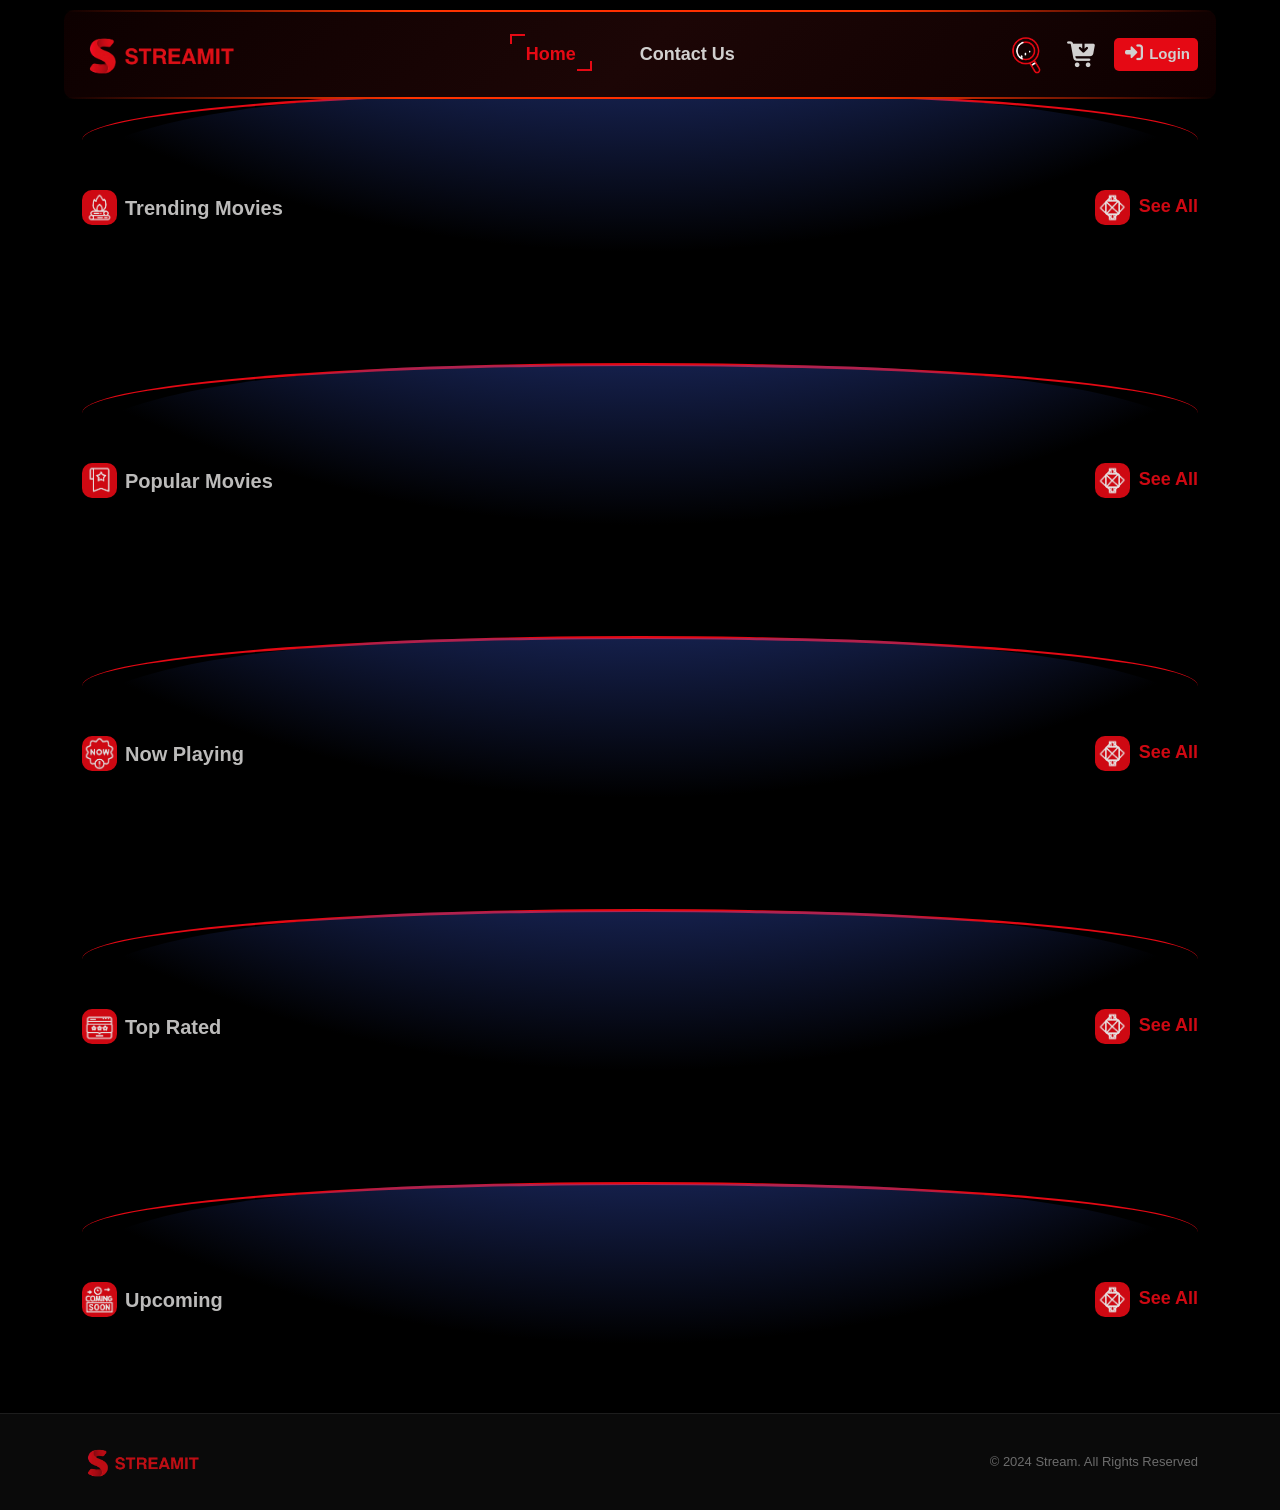
==== commit e9101426: "add the allMovie page and update style" ====
--- a/Home/index.html
+++ b/Home/index.html
@@ -14,7 +14,6 @@
 </head>
 
 <body>
-    <div class="backgrounds"></div>
     <!-- *Navigation Bar -->
     <nav class="navbar navbar-expand-lg">
         <div class="effect"></div>
@@ -37,10 +36,6 @@
                     </li>
 
                     <li class="nav-item link ms-lg-3">
-                        <a class="nav-link p-3" href="#">Categories</a>
-                    </li>
-
-                    <li class="nav-item link ms-lg-3">
                         <a class="nav-link p-3" href="../contact_us/contact.html">Contact Us</a>
                     </li>
                 </ul>
@@ -78,7 +73,7 @@
 
                 <div class="see-all">
                     <img src="images/abstract-shape.gif" alt="" class="img-fluid me-1 gif">
-                    <a href="#" class="text-decoration-none">See All</a>
+                    <a href="../allMovie/all.html?type=trending" class="text-decoration-none">See All</a>
                 </div>
             </div>
 
@@ -108,7 +103,7 @@
 
                 <div class="see-all">
                     <img src="images/abstract-shape.gif" alt="" class="img-fluid me-1 gif">
-                    <a href="#" class="text-decoration-none">See All</a>
+                    <a href="../allMovie/all.html?type=popular" class="text-decoration-none">See All</a>
                 </div>
             </div>
 
@@ -138,7 +133,7 @@
 
                 <div class="see-all">
                     <img src="images/abstract-shape.gif" alt="" class="img-fluid me-1 gif">
-                    <a href="#" class="text-decoration-none">See All</a>
+                    <a href="../allMovie/all.html?type=nowPlaying" class="text-decoration-none">See All</a>
                 </div>
             </div>
 
@@ -168,7 +163,7 @@
 
                 <div class="see-all">
                     <img src="images/abstract-shape.gif" alt="" class="img-fluid me-1 gif">
-                    <a href="#" class="text-decoration-none">See All</a>
+                    <a href="../allMovie/all.html?type=topRated" class="text-decoration-none">See All</a>
                 </div>
             </div>
 
@@ -198,7 +193,7 @@
 
                 <div class="see-all">
                     <img src="images/abstract-shape.gif" alt="" class="img-fluid me-1 gif">
-                    <a href="#" class="text-decoration-none">See All</a>
+                    <a href="../allMovie/all.html?type=upcoming" class="text-decoration-none">See All</a>
                 </div>
             </div>
 
--- a/global/css/global.css
+++ b/global/css/global.css
@@ -338,7 +338,6 @@
 }
 .cardsMovies .content .moviesSwiper .swiper-slide img {
   transition: all 0.5s;
-  object-fit: cover;
   height: 100%;
   width: 100%;
 }
@@ -393,6 +392,11 @@
 @media (max-width: 1300px) {
   .cardsMovies .content .moviesSwiper .swiper-slide .body .layout ul.cat li {
     font-weight: 700;
+    font-size: 13px;
+  }
+}
+@media (min-width: 371px) and (max-width: 1300px) {
+  .cardsMovies .content .moviesSwiper .swiper-slide .body .layout ul.cat li {
     font-size: 11px;
   }
 }
@@ -434,8 +438,8 @@
 }
 @media (min-width: 371px) and (max-width: 1300px) {
   .cardsMovies .content .moviesSwiper .swiper-slide .body .layout .back_drop .add_cart img {
-    width: 30px;
-    height: 30px;
+    width: 40px;
+    height: 40px;
   }
 }
 .cardsMovies .content .moviesSwiper .swiper-slide .body .layout .back_drop .add_cart:hover .text {
--- a/Home/css/home.css
+++ b/Home/css/home.css
@@ -1,8 +1,5 @@
-.backgrounds {
-  position: fixed;
-  z-index: -1;
-  inset: 0;
-  background: linear-gradient(0deg, rgba(0, 0, 0, 0.6), rgba(0, 0, 0, 0.6)), radial-gradient(68% 58% at 50% 50%, #c81e3a 0%, #a51d35 16%, #0a0a0a 100%);
+.body {
+  background-color: rgba(0, 0, 0, 0.6);
 }
 
 #Home .swiper .swiper-slide {
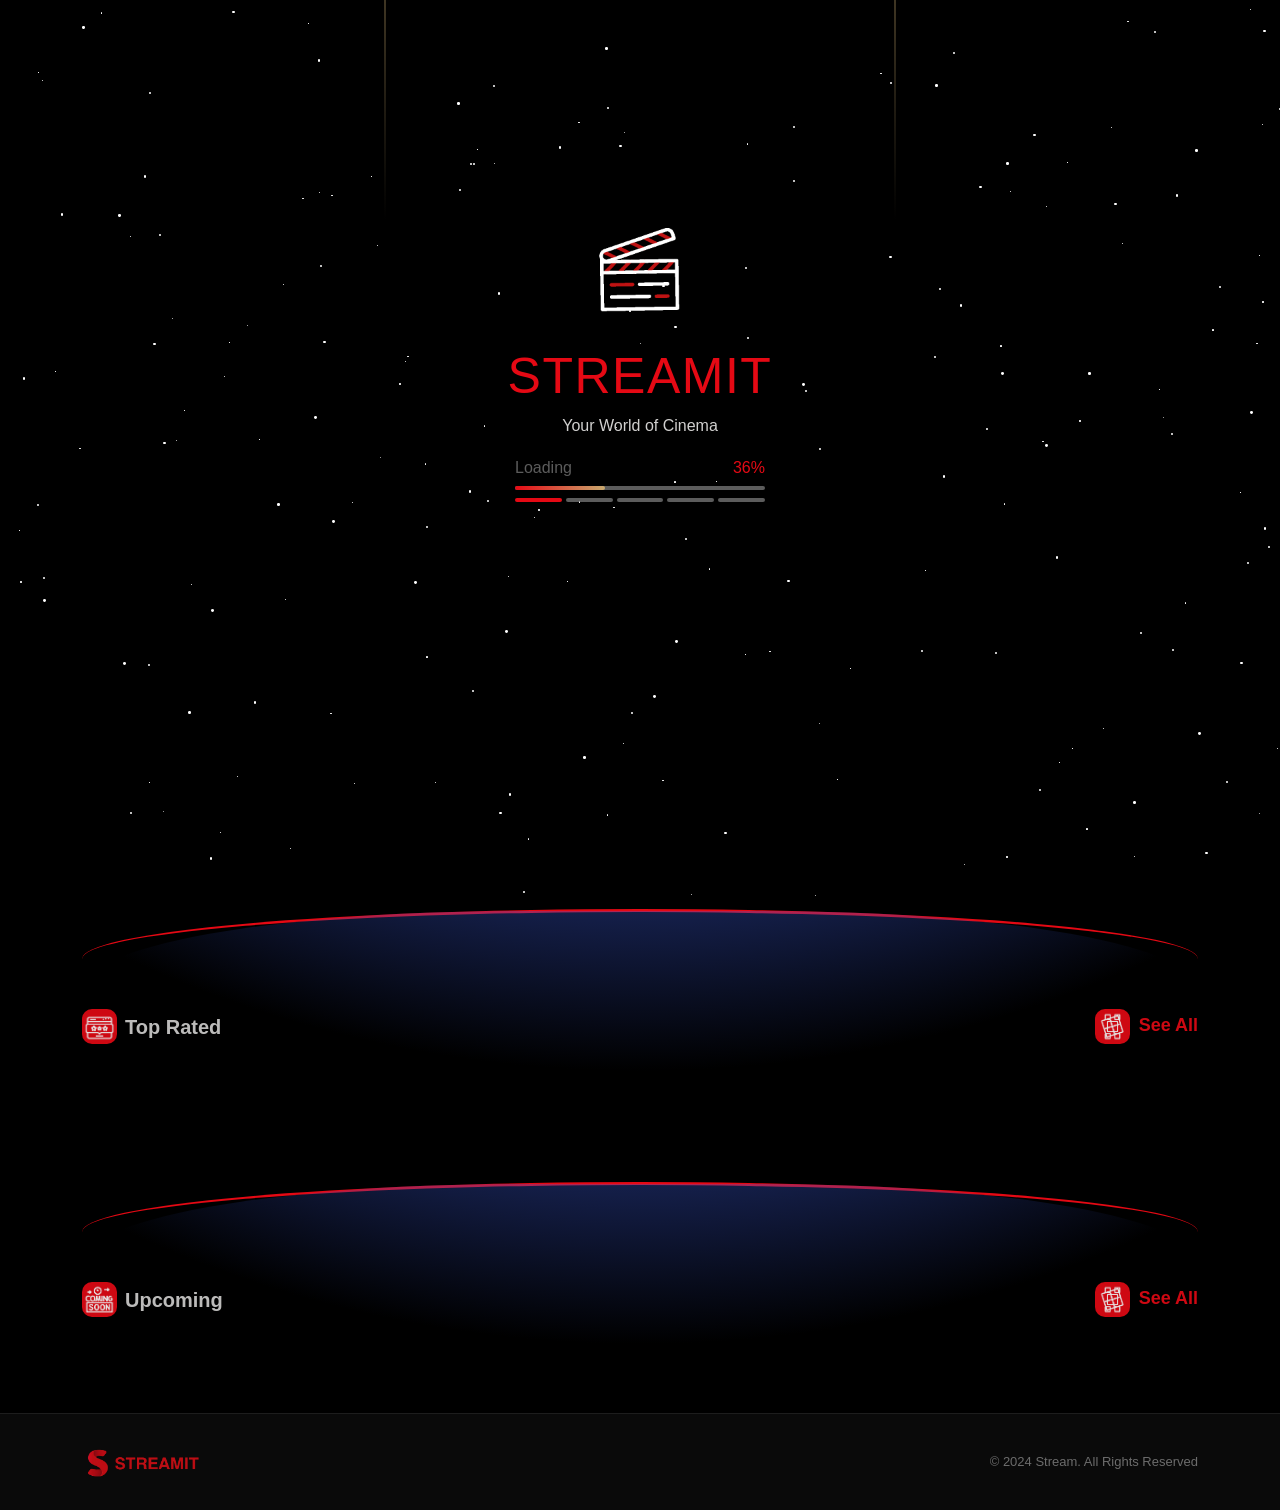
==== commit d0d5d38f: "update style" ====
--- a/Home/index.html
+++ b/Home/index.html
@@ -13,7 +13,7 @@
     <link rel="stylesheet" href="css/home.css">
 </head>
 
-<body>
+<body class="overflow-hidden">
     <!-- *Navigation Bar -->
     <nav class="navbar navbar-expand-lg">
         <div class="effect"></div>
@@ -237,7 +237,7 @@
             </div>
             <div class="cards">
                 <div class="row">
-                    
+
                 </div>
             </div>
         </div>
@@ -258,12 +258,49 @@
         </div>
     </footer>
 
+    <div class="loading overflow-hidden" id="LoadingPage">
+        <div class="content">
+            <div class="line_left"></div>
+            <div class="line_right"></div>
+            <div class="curtain_left curtain"></div>
+            <div class="curtain_right curtain"></div>
+            <div class="stars-bg" id="starsContainer"></div>
+            <div class="body h-100 w-100 d-flex justify-content-center align-items-center">
+                <div class="layout d-flex justify-content-center align-items-center flex-column">
+                    <img src="../global/images/clapperboard.gif" class="img-fluid mb-4" alt="">
+                    <h2>Streamit</h2>
+                    <p class="mb-5">Your World of Cinema</p>
+                    <div class="load mb-2">
+                        <span class="load-line"></span>
+                        <span class="rate w-100 d-flex justify-content-between">
+                            <span class="d-block loa">Loading</span>
+                            <span class="color">50%</span>
+                        </span>
+                    </div>
+                    <div class="lines mb-5 d-flex justify-content-center align-items-center">
+                        <div class="lines-load me-1 line_20"></div>
+                        <div class="lines-load me-1 line_40"></div>
+                        <div class="lines-load me-1 line_60"></div>
+                        <div class="lines-load me-1 line_80"></div>
+                        <div class="lines-load line_100"></div>
+                    </div>
+                    <div class="success-info text-center" id="successReveal">
+                        <div class="success-top successful"></div>
+                        <div class="success-main">Lights . Camera . Action</div>
+                        <div class="success-sub">Welcome to the experience</div>
+                        <div class="success-buttom successful"></div>
+                    </div>
+                </div>
+            </div>
+        </div>
+    </div>
+
     <script src="js/plugins/swiper.js"></script>
     <script src="../global/js/plugins/bootstrap.js"></script>
     <script src="../global/js/globalFunction.js"></script>
+    <script src="../global/js/global.js"></script>
     <script src="js/homeFunction.js"></script>
-    <script src="../global/js/global.js"></script>
-    <script src="js/home.js"></script> 
+    <script src="js/home.js"></script>
 
 </body>
 
--- a/global/css/global.css
+++ b/global/css/global.css
@@ -108,31 +108,31 @@
   background-color: var(--mainColor);
   display: block;
 }
-.navbar .collapse ul li {
+.navbar ul li {
   font-weight: 600;
   position: relative;
   font-size: 18px;
   color: var(--textColor-second);
 }
-.navbar .collapse ul li.dropdown a.dropdown-toggle i {
+.navbar ul li.dropdown a.dropdown-toggle i {
   font-size: 18px;
 }
-.navbar .collapse ul li.dropdown a.dropdown-toggle::after {
+.navbar ul li.dropdown a.dropdown-toggle::after {
   content: initial;
 }
-.navbar .collapse ul li.dropdown a.dropdown-toggle {
+.navbar ul li.dropdown a.dropdown-toggle {
   padding: 10px;
   border: 2px solid var(--mainColor);
   border-radius: 10px;
   color: var(--textColor-second);
 }
-.navbar .collapse ul li.dropdown ul {
+.navbar ul li.dropdown ul {
   background: linear-gradient(135deg, #0d0000 0%, #1c0606 50%, #0d0000 100%);
 }
-.navbar .collapse ul li.link a {
-  color: var(--textColor-second);
-}
-.navbar .collapse ul li.link a::after, .navbar .collapse ul li.link a::before {
+.navbar ul li.link a {
+  color: var(--textColor-second);
+}
+.navbar ul li.link a::after, .navbar ul li.link a::before {
   content: "";
   display: block;
   width: 15px;
@@ -147,64 +147,64 @@
   transition: all 0.5s;
   opacity: 0;
 }
-.navbar .collapse ul li.link a::before {
+.navbar ul li.link a::before {
   left: 0;
   border-top: 2px solid var(--mainColor);
   border-left: 2px solid var(--mainColor);
 }
-.navbar .collapse ul li.link a::after {
+.navbar ul li.link a::after {
   right: 0;
   border-bottom: 2px solid var(--mainColor);
   border-right: 2px solid var(--mainColor);
 }
-.navbar .collapse ul li.link a:hover, .navbar .collapse ul li.link a.active {
+.navbar ul li.link a:hover, .navbar ul li.link a.active {
   color: var(--mainColor);
 }
-.navbar .collapse ul li.link a:hover::after, .navbar .collapse ul li.link a:hover::before, .navbar .collapse ul li.link a.active::after, .navbar .collapse ul li.link a.active::before {
+.navbar ul li.link a:hover::after, .navbar ul li.link a:hover::before, .navbar ul li.link a.active::after, .navbar ul li.link a.active::before {
   opacity: 1;
   transform: translateY(-7px) rotate(0);
 }
-.navbar .collapse ul li i {
+.navbar ul li i {
   color: var(--textColor-second);
   font-size: 25px;
   cursor: pointer;
   transition: all 0.3s;
 }
-.navbar .collapse ul li i:hover {
+.navbar ul li i:hover {
   color: var(--mainColor);
 }
-.navbar .collapse ul.icons li {
+.navbar ul.icons li {
   position: relative;
 }
-.navbar .collapse ul.icons li span i {
+.navbar ul.icons li span i {
   font-size: 18px;
 }
 @media (max-width: 1300px) {
-  .navbar .collapse ul.icons li.searchLi {
+  .navbar ul.icons li.searchLi {
     width: 100%;
     margin-bottom: 14px;
   }
 }
 @media (min-width: 768px) and (max-width: 1300px) {
-  .navbar .collapse ul.icons li.searchLi {
+  .navbar ul.icons li.searchLi {
     width: initial;
     margin-bottom: initial;
   }
 }
-.navbar .collapse ul.icons li img.seaGif {
-  width: 45px !important;
-  height: 45px !important;
+.navbar ul.icons li img.seaGif {
+  width: 45px;
+  height: 45px;
   cursor: pointer;
   transition: all 0.5s;
   opacity: 1;
   pointer-events: initial;
 }
-.navbar .collapse ul.icons li img.seaGif.hide {
+.navbar ul.icons li img.seaGif.hide {
   transform: translateX(30px);
   opacity: 0;
   pointer-events: none;
 }
-.navbar .collapse ul.icons li input {
+.navbar ul.icons li input {
   position: absolute;
   top: 50%;
   right: -500%;
@@ -223,39 +223,39 @@
   pointer-events: none;
 }
 @media (min-width: 992px) and (max-width: 1300px) {
-  .navbar .collapse ul.icons li input {
+  .navbar ul.icons li input {
     width: 160px;
   }
 }
 @media (min-width: 1181px) and (max-width: 1300px) {
-  .navbar .collapse ul.icons li input {
+  .navbar ul.icons li input {
     width: 250px;
   }
 }
-.navbar .collapse ul.icons li input::placeholder {
-  color: var(--textColor-second);
-}
-.navbar .collapse ul.icons li input.active {
+.navbar ul.icons li input::placeholder {
+  color: var(--textColor-second);
+}
+.navbar ul.icons li input.active {
   right: 0;
 }
 @media (max-width: 1300px) {
-  .navbar .collapse ul.icons li input.active {
+  .navbar ul.icons li input.active {
     right: 50%;
     transform: translate(50%, -50%);
   }
 }
 @media (min-width: 768px) and (max-width: 1300px) {
-  .navbar .collapse ul.icons li input.active {
+  .navbar ul.icons li input.active {
     right: 0;
     transform: translateY(-50%);
   }
 }
-.navbar .collapse ul.icons li input.active {
+.navbar ul.icons li input.active {
   opacity: 1;
   pointer-events: initial;
   transition-delay: 0.2s;
 }
-.navbar .collapse ul.icons li .search-results {
+.navbar ul.icons li .search-results {
   position: absolute;
   top: 100%;
   right: 0;
@@ -270,45 +270,45 @@
   display: none;
 }
 @media (max-width: 1300px) {
-  .navbar .collapse ul.icons li .search-results {
+  .navbar ul.icons li .search-results {
     max-height: 200px;
   }
 }
 @media (min-width: 576px) and (max-width: 1300px) {
-  .navbar .collapse ul.icons li .search-results {
+  .navbar ul.icons li .search-results {
     max-height: 210px;
   }
 }
 @media (min-width: 992px) and (max-width: 1300px) {
-  .navbar .collapse ul.icons li .search-results {
+  .navbar ul.icons li .search-results {
     max-height: 400px;
   }
 }
-.navbar .collapse ul.icons li .search-results::-webkit-scrollbar {
+.navbar ul.icons li .search-results::-webkit-scrollbar {
   width: 5px;
 }
-.navbar .collapse ul.icons li .search-results::-webkit-scrollbar-track {
+.navbar ul.icons li .search-results::-webkit-scrollbar-track {
   background: transparent;
 }
-.navbar .collapse ul.icons li .search-results::-webkit-scrollbar-thumb {
+.navbar ul.icons li .search-results::-webkit-scrollbar-thumb {
   background-color: rgba(255, 255, 255, 0.2);
   border-radius: 10px;
 }
-.navbar .collapse ul.icons li .search-results::-webkit-scrollbar-thumb:hover {
+.navbar ul.icons li .search-results::-webkit-scrollbar-thumb:hover {
   background-color: rgba(255, 255, 255, 0.4);
 }
-.navbar .collapse ul.icons li .search-results.show {
+.navbar ul.icons li .search-results.show {
   display: block;
 }
-.navbar .collapse ul.icons li .search-results .item {
+.navbar ul.icons li .search-results .item {
   padding: 8px 12px;
   cursor: pointer;
   color: var(--textColor-second);
 }
-.navbar .collapse ul.icons li .search-results .item:hover {
+.navbar ul.icons li .search-results .item:hover {
   background-color: rgba(255, 255, 255, 0.1);
 }
-.navbar .collapse ul.icons li .search-results .item img {
+.navbar ul.icons li .search-results .item img {
   width: 60px;
   height: 80px;
   object-fit: cover;
@@ -316,12 +316,12 @@
   border-radius: 3px;
 }
 @media (max-width: 1300px) {
-  .navbar .collapse ul.icons li .search-results .item img {
+  .navbar ul.icons li .search-results .item img {
     width: 40px;
     height: 60px;
   }
 }
-.navbar .collapse ul.icons li .search-results .no-result {
+.navbar ul.icons li .search-results .no-result {
   padding: 12px;
   text-align: center;
   color: #aaa;
@@ -417,6 +417,7 @@
   padding: 8px;
   opacity: 0;
   transition-duration: 0.2s;
+  pointer-events: none;
 }
 .cardsMovies .content .moviesSwiper .swiper-slide .body .layout .back_drop .add_cart img {
   width: 40px;
@@ -479,6 +480,232 @@
 footer .container .row p {
   color: rgba(255, 255, 255, 0.4);
   font-size: 13px;
+}
+
+.loading {
+  position: fixed;
+  top: 0;
+  right: initial;
+  bottom: initial;
+  left: 0;
+  z-index: 1000;
+  width: 100%;
+  height: 100%;
+  background-color: var(--textColor-first);
+  pointer-events: all;
+  transition: all 0.5s;
+}
+.loading.hide {
+  pointer-events: none;
+  opacity: 0;
+}
+.loading .color {
+  color: var(--mainColor);
+}
+.loading .content {
+  position: relative;
+  height: 100%;
+}
+.loading .content .line_left,
+.loading .content .line_right {
+  position: absolute;
+  top: -60px;
+  right: initial;
+  bottom: initial;
+  left: initial;
+  z-index: 1;
+  width: 2px;
+  height: 280px;
+  background: linear-gradient(to bottom, rgba(200, 169, 110, 0.4), transparent);
+  transform-origin: top center;
+}
+.loading .content .line_left {
+  left: 30%;
+  animation: line 5s -1s ease-in-out infinite;
+}
+.loading .content .line_right {
+  right: 30%;
+  animation: line 5s -3s ease-in-out infinite reverse;
+}
+@keyframes line {
+  0%, 100% {
+    transform: rotate(-18deg);
+    opacity: 0.5;
+  }
+  50% {
+    transform: rotate(18deg);
+    opacity: 1;
+  }
+}
+.loading .content .curtain {
+  position: absolute;
+  top: 0;
+  right: initial;
+  bottom: initial;
+  left: initial;
+  z-index: 2;
+  width: 50%;
+  height: 100%;
+  background: linear-gradient(to right, #1a0005, #3d0010);
+  animation: curtainOpen 1.8s cubic-bezier(0.77, 0, 0.18, 1) forwards;
+}
+.loading .content .curtain.curtain_left {
+  left: 0;
+  transform-origin: left center;
+}
+.loading .content .curtain.curtain_right {
+  right: 0;
+  transform-origin: right center;
+  animation-name: curtainOpenRight;
+}
+@keyframes curtainOpen {
+  to {
+    transform: scaleX(0);
+  }
+}
+@keyframes curtainOpenRight {
+  to {
+    transform: scaleX(0);
+  }
+}
+.loading .content .stars-bg {
+  position: absolute;
+  inset: 0;
+  pointer-events: none;
+  z-index: 0;
+}
+.loading .content .stars-bg .star {
+  position: absolute;
+  background: #fff;
+  border-radius: 50%;
+  animation: stars var(--duration, 3s) ease-in-out infinite var(--delay, 0s);
+}
+@keyframes stars {
+  0% {
+    opacity: 0.1;
+    transform: scale(1);
+  }
+  50% {
+    opacity: 0.9;
+    transform: scale(1.4);
+  }
+  100% {
+    opacity: 0.1;
+    transform: scale(1);
+  }
+}
+.loading .content .body .layout {
+  animation: fadeUp 0.8s 1s both;
+  margin: auto;
+  color: var(--textColor-second);
+}
+@keyframes fadeUp {
+  from {
+    opacity: 0;
+    transform: translateY(50px);
+  }
+  to {
+    opacity: 1;
+    transform: translateY(0);
+  }
+}
+.loading .content .body .layout img {
+  width: 100px;
+  height: 100px;
+}
+.loading .content .body .layout i {
+  font-size: 40px;
+}
+.loading .content .body .layout h2 {
+  font-size: 50px;
+  letter-spacing: 1.5px;
+  text-transform: uppercase;
+  color: var(--mainColor);
+}
+.loading .content .body .layout .load {
+  position: relative;
+  width: 250px;
+  background-color: rgba(153, 153, 153, 0.6);
+  border-radius: 2px;
+}
+.loading .content .body .layout .load .load-line {
+  display: block;
+  height: 4px;
+  background: linear-gradient(to right, var(--mainColor), #c8a96e);
+  border-radius: 2px;
+  width: 50%;
+  transition: width 0.1s linear;
+}
+.loading .content .body .layout .load .rate {
+  position: absolute;
+  top: initial;
+  right: 0;
+  bottom: 10px;
+  left: initial;
+  z-index: initial;
+  color: #c8a96e;
+}
+.loading .content .body .layout .load .rate .loa {
+  color: rgba(153, 153, 153, 0.6);
+}
+.loading .content .body .layout .lines {
+  width: 250px;
+}
+.loading .content .body .layout .lines .lines-load {
+  background-color: rgba(153, 153, 153, 0.6);
+  flex-basis: 20%;
+  height: 4px;
+  border-radius: 2px;
+}
+.loading .content .body .layout .success-info {
+  opacity: 0;
+  transition: all 1s;
+  transform: translateY(60px);
+}
+.loading .content .body .layout .success-info.show {
+  transform: translateY(0);
+  opacity: 1;
+}
+.loading .content .body .layout .success-info .successful {
+  width: 60px;
+  height: 1px;
+  background: linear-gradient(to right, transparent, #c8a96e, transparent);
+  margin: 10px auto;
+}
+.loading .content .body .layout .success-info .success-main {
+  font-size: 42px;
+  letter-spacing: 8px;
+  color: #c8a96e;
+  text-transform: uppercase;
+  font-weight: 400;
+  text-shadow: 0 0 30px rgba(200, 169, 110, 0.4);
+  animation: showHide 3s ease-in-out infinite;
+}
+@media (max-width: 1300px) {
+  .loading .content .body .layout .success-info .success-main {
+    font-size: 21px;
+  }
+}
+@media (min-width: 768px) and (max-width: 1300px) {
+  .loading .content .body .layout .success-info .success-main {
+    font-size: 30px;
+  }
+}
+@media (min-width: 992px) and (max-width: 1300px) {
+  .loading .content .body .layout .success-info .success-main {
+    font-size: 42px;
+  }
+}
+@keyframes showHide {
+  0% {
+    filter: brightness(1);
+  }
+  50% {
+    filter: brightness(1.4);
+  }
+  100% {
+    filter: brightness(1);
+  }
 }
 
 body {
@@ -544,6 +771,24 @@
   opacity: 0;
   transition-duration: 1s;
 }
+@media (max-width: 1300px) {
+  .popup .box {
+    width: 280px;
+    height: 200px;
+  }
+}
+@media (min-width: 371px) and (max-width: 1300px) {
+  .popup .box {
+    width: 350px;
+    height: 300px;
+  }
+}
+@media (min-width: 576px) and (max-width: 1300px) {
+  .popup .box {
+    width: 450px;
+    height: 350px;
+  }
+}
 .popup.show .box {
   opacity: 1;
 }
